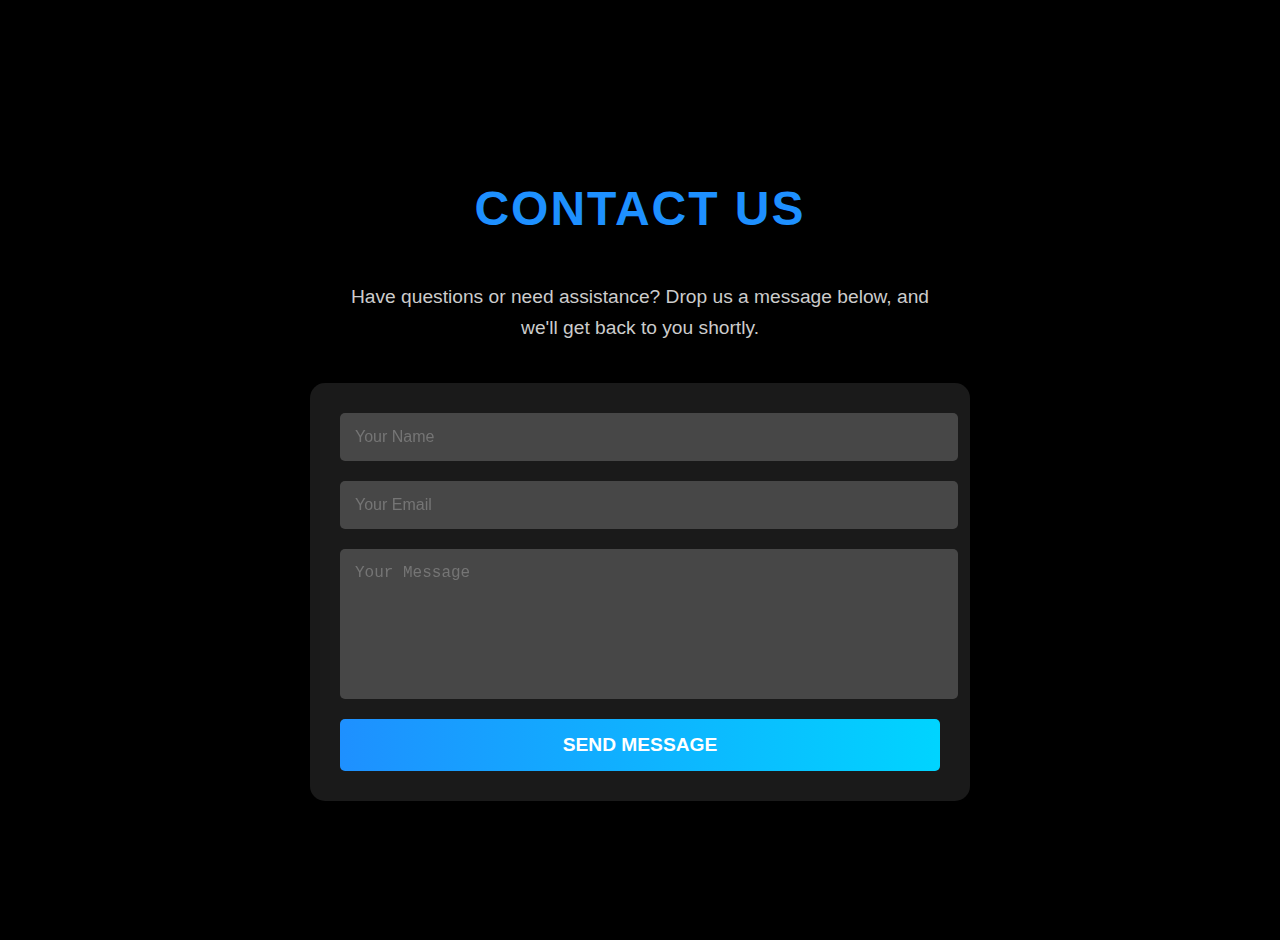
==== contact.html @ 98ff3cf0 "Add files via upload" ====
<!DOCTYPE html>
<html lang="en">
<head>
    <meta charset="UTF-8">
    <meta name="viewport" content="width=device-width, initial-scale=1.0">
    <title>Contact Us</title>
    <style>
        /* General Styling */
        body {
            margin: 0;
            font-family: 'Poppins', sans-serif;
            background-color: #000; /* Black background */
            color: #fff; /* White text */
            line-height: 1.6;
        }

        /* Contact Section */
        .contact-section {
            display: flex;
            flex-direction: column;
            align-items: center;
            justify-content: center;
            min-height: 100vh;
            padding: 20px;
            position: relative;
        }

        .contact-section h1 {
            font-size: 3rem;
            margin-bottom: 15px;
            color: #1e90ff; /* Vibrant Blue */
            text-transform: uppercase;
            letter-spacing: 2px;
        }

        .contact-section p {
            font-size: 1.2rem;
            margin-bottom: 40px;
            max-width: 600px;
            text-align: center;
            color: #ccc; /* Soft White */
        }

        /* Form Container */
        .form-container {
            background: rgba(255, 255, 255, 0.1);
            backdrop-filter: blur(10px);
            padding: 30px;
            border-radius: 15px;
            box-shadow: 0 8px 20px rgba(0, 0, 0, 0.5);
            width: 100%;
            max-width: 600px;
        }

        .form-container form {
            display: flex;
            flex-direction: column;
            gap: 20px;
        }

        .form-container input,
        .form-container textarea {
            width: 98%;
            padding: 15px;
            border: none;
            border-radius: 5px;
            background: rgba(255, 255, 255, 0.2);
            color: #fff;
            font-size: 1rem;
            outline: none;
            transition: background 0.3s ease-in-out, transform 0.2s ease-in-out;
        }

        .form-container input:focus,
        .form-container textarea:focus {
            background: rgba(255, 255, 255, 0.3);
            transform: scale(1.02);
        }

        .form-container textarea {
            resize: none;
            height: 120px;
        }

        .form-container button {
            padding: 15px;
            border: none;
            border-radius: 5px;
            background: linear-gradient(90deg, #1e90ff, #00d4ff);
            color: #fff;
            font-size: 1.2rem;
            font-weight: bold;
            text-transform: uppercase;
            cursor: pointer;
            transition: background 0.3s ease-in-out, transform 0.2s ease-in-out;
        }

        .form-container button:hover {
            background: linear-gradient(90deg, #00d4ff, #1e90ff);
            transform: scale(1.05);
        }

        /* Decorative Elements */
        .background-circle {
            position: absolute;
            border-radius: 50%;
            background: rgba(255, 255, 255, 0.1);
            animation: float 8s infinite ease-in-out;
            z-index: -1;
        }

        .background-circle:nth-child(1) {
            width: 200px;
            height: 200px;
            top: 10%;
            left: 15%;
            animation-delay: 0s;
        }

        .background-circle:nth-child(2) {
            width: 150px;
            height: 150px;
            bottom: 20%;
            right: 20%;
            animation-delay: 2s;
        }

        .background-circle:nth-child(3) {
            width: 300px;
            height: 300px;
            top: 30%;
            right: 10%;
            animation-delay: 4s;
        }

        @keyframes float {
            0%, 100% {
                transform: translateY(0);
            }
            50% {
                transform: translateY(-20px);
            }
        }

        /* Responsive Design */
        @media (max-width: 768px) {
            .contact-section h1 {
                font-size: 2.5rem;
            }

            .contact-section p {
                font-size: 1rem;
            }
        }
    </style>
</head>
<body>
    <section class="contact-section">
        <h1>Contact Us</h1>
        <p>Have questions or need assistance? Drop us a message below, and we'll get back to you shortly.</p>
        <div class="form-container">
            <form>
                <input type="text" name="name" placeholder="Your Name" required>
                <input type="email" name="email" placeholder="Your Email" required>
                <textarea name="message" placeholder="Your Message" required></textarea>
                <button type="submit">Send Message</button>
            </form>
        </div>

        <!-- Decorative Circles -->
        <div class="background-circle"></div>
        <div class="background-circle"></div>
        <div class="background-circle"></div>
    </section>
</body>
</html>
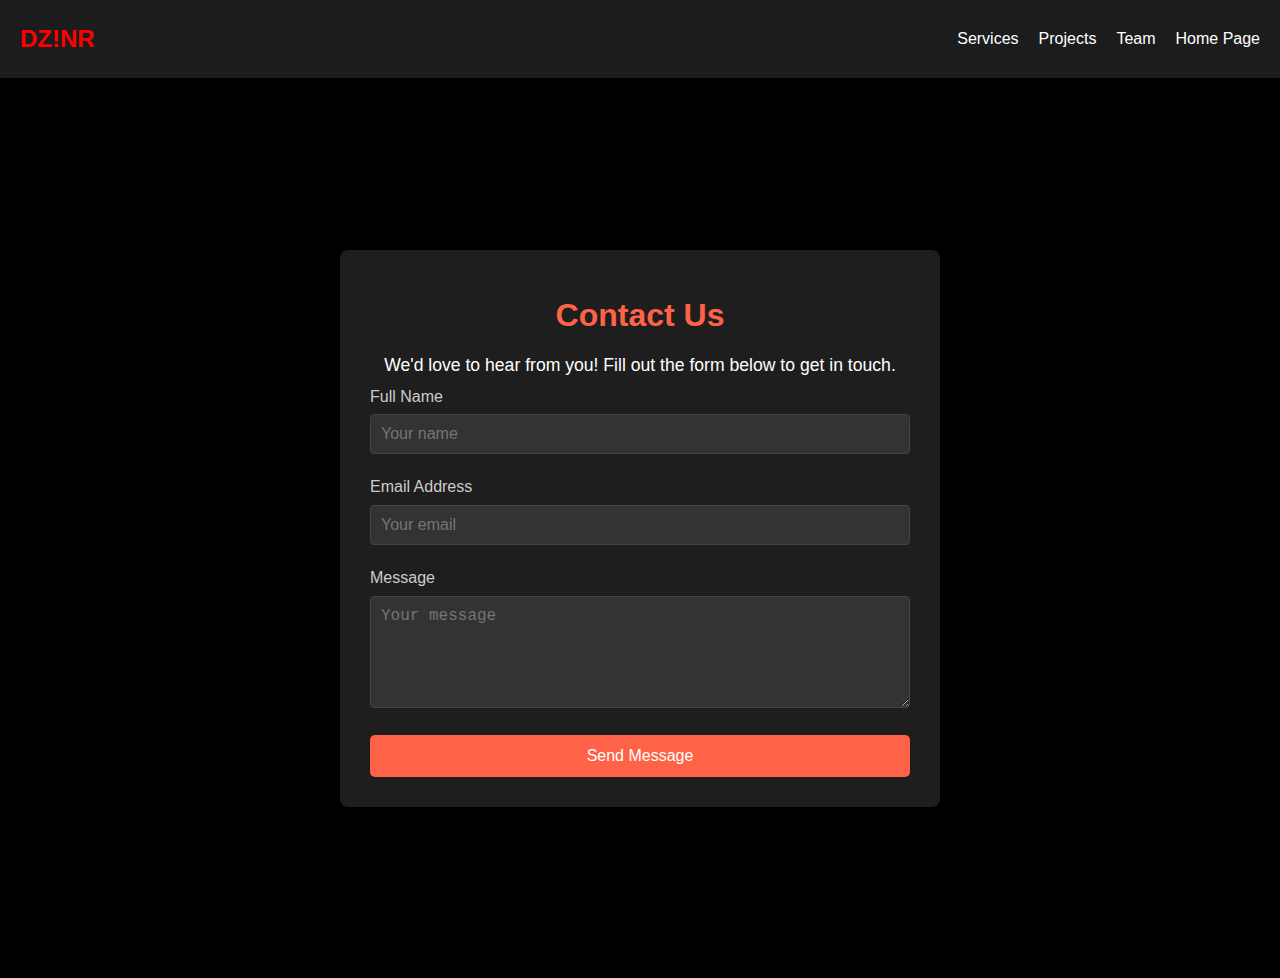
==== commit 8d72aacb: "Add files via upload" ====
--- a/contact.html
+++ b/contact.html
@@ -5,172 +5,165 @@
     <meta name="viewport" content="width=device-width, initial-scale=1.0">
     <title>Contact Us</title>
     <style>
-        /* General Styling */
+        * {
+            margin: 0;
+            padding: 0;
+            box-sizing: border-box;
+        }
+
         body {
-            margin: 0;
-            font-family: 'Poppins', sans-serif;
-            background-color: #000; /* Black background */
-            color: #fff; /* White text */
+            font-family: Arial, sans-serif;
+            background-color: #121212;
+            color: #fff;
             line-height: 1.6;
         }
 
-        /* Contact Section */
         .contact-section {
             display: flex;
-            flex-direction: column;
+            justify-content: center;
             align-items: center;
-            justify-content: center;
-            min-height: 100vh;
+            height: 100vh;
             padding: 20px;
-            position: relative;
         }
 
-        .contact-section h1 {
-            font-size: 3rem;
-            margin-bottom: 15px;
-            color: #1e90ff; /* Vibrant Blue */
-            text-transform: uppercase;
-            letter-spacing: 2px;
-        }
-
-        .contact-section p {
-            font-size: 1.2rem;
-            margin-bottom: 40px;
-            max-width: 600px;
-            text-align: center;
-            color: #ccc; /* Soft White */
-        }
-
-        /* Form Container */
-        .form-container {
-            background: rgba(255, 255, 255, 0.1);
-            backdrop-filter: blur(10px);
+        .contact-container {
+            background-color: #1e1e1e;
             padding: 30px;
-            border-radius: 15px;
-            box-shadow: 0 8px 20px rgba(0, 0, 0, 0.5);
+            border-radius: 8px;
+            box-shadow: 0 5px 15px rgba(0, 0, 0, 0.3);
             width: 100%;
             max-width: 600px;
         }
 
-        .form-container form {
-            display: flex;
-            flex-direction: column;
-            gap: 20px;
+        h1 {
+            text-align: center;
+            color: #ff6347;
+            margin-bottom: 15px;
         }
 
-        .form-container input,
-        .form-container textarea {
-            width: 98%;
-            padding: 15px;
+        p {
+            text-align: center;
+            margin-bottom: 20px;
+            font-size: 1.1rem;
+        }
+
+        .form-group {
+            margin-bottom: 20px;
+        }
+
+        label {
+            display: block;
+            font-size: 1rem;
+            margin-bottom: 5px;
+            color: #ccc;
+        }
+
+        input, textarea {
+            width: 100%;
+            padding: 10px;
+            font-size: 1rem;
+            border: 1px solid #444;
+            border-radius: 4px;
+            background-color: #333;
+            color: #fff;
+        }
+
+        input:focus, textarea:focus {
+            border-color: #ff6347;
+            outline: none;
+        }
+
+        textarea {
+            resize: vertical;
+        }
+
+        .submit-btn {
+            background-color: #ff6347;
+            color: #fff;
+            padding: 12px 20px;
             border: none;
             border-radius: 5px;
-            background: rgba(255, 255, 255, 0.2);
-            color: #fff;
             font-size: 1rem;
-            outline: none;
-            transition: background 0.3s ease-in-out, transform 0.2s ease-in-out;
+            width: 100%;
+            cursor: pointer;
+            transition: background-color 0.3s ease;
         }
 
-        .form-container input:focus,
-        .form-container textarea:focus {
-            background: rgba(255, 255, 255, 0.3);
-            transform: scale(1.02);
+        .submit-btn:hover {
+            background-color: #ff4500;
         }
 
-        .form-container textarea {
-            resize: none;
-            height: 120px;
+        .submit-btn:active {
+            background-color: #e03e00;
         }
 
-        .form-container button {
-            padding: 15px;
-            border: none;
-            border-radius: 5px;
-            background: linear-gradient(90deg, #1e90ff, #00d4ff);
-            color: #fff;
-            font-size: 1.2rem;
-            font-weight: bold;
-            text-transform: uppercase;
-            cursor: pointer;
-            transition: background 0.3s ease-in-out, transform 0.2s ease-in-out;
-        }
-
-        .form-container button:hover {
-            background: linear-gradient(90deg, #00d4ff, #1e90ff);
-            transform: scale(1.05);
-        }
-
-        /* Decorative Elements */
-        .background-circle {
-            position: absolute;
-            border-radius: 50%;
-            background: rgba(255, 255, 255, 0.1);
-            animation: float 8s infinite ease-in-out;
-            z-index: -1;
-        }
-
-        .background-circle:nth-child(1) {
-            width: 200px;
-            height: 200px;
-            top: 10%;
-            left: 15%;
-            animation-delay: 0s;
-        }
-
-        .background-circle:nth-child(2) {
-            width: 150px;
-            height: 150px;
-            bottom: 20%;
-            right: 20%;
-            animation-delay: 2s;
-        }
-
-        .background-circle:nth-child(3) {
-            width: 300px;
-            height: 300px;
-            top: 30%;
-            right: 10%;
-            animation-delay: 4s;
-        }
-
-        @keyframes float {
-            0%, 100% {
-                transform: translateY(0);
-            }
-            50% {
-                transform: translateY(-20px);
-            }
-        }
-
-        /* Responsive Design */
         @media (max-width: 768px) {
-            .contact-section h1 {
-                font-size: 2.5rem;
-            }
-
-            .contact-section p {
-                font-size: 1rem;
+            .contact-container {
+                padding: 20px;
             }
         }
     </style>
+    <link rel="stylesheet" href="css/styles.css">
 </head>
 <body>
+    <header>
+    <div class="logo">DZ!NR</div>
+    <nav class="navbar">
+        <a href="#services">Services</a>
+        <a href="#projects">Projects</a>
+        <a href="#team">Team</a>
+        <a href="index.html">Home Page</a>
+    </nav>
+    <div class="hamburger">
+        <span></span>
+        <span></span>
+        <span></span>
+    </div>
+    </header>
+
     <section class="contact-section">
-        <h1>Contact Us</h1>
-        <p>Have questions or need assistance? Drop us a message below, and we'll get back to you shortly.</p>
-        <div class="form-container">
-            <form>
-                <input type="text" name="name" placeholder="Your Name" required>
-                <input type="email" name="email" placeholder="Your Email" required>
-                <textarea name="message" placeholder="Your Message" required></textarea>
-                <button type="submit">Send Message</button>
+        <div class="contact-container">
+            <h1>Contact Us</h1>
+            <p>We'd love to hear from you! Fill out the form below to get in touch.</p>
+            
+            <form id="contact-form">
+                <div class="form-group">
+                    <label for="name">Full Name</label>
+                    <input type="text" id="name" name="name" placeholder="Your name" required>
+                </div>
+
+                <div class="form-group">
+                    <label for="email">Email Address</label>
+                    <input type="email" id="email" name="email" placeholder="Your email" required>
+                </div>
+
+                <div class="form-group">
+                    <label for="message">Message</label>
+                    <textarea id="message" name="message" rows="5" placeholder="Your message" required></textarea>
+                </div>
+
+                <button type="submit" class="submit-btn">Send Message</button>
             </form>
         </div>
+    </section>
 
-        <!-- Decorative Circles -->
-        <div class="background-circle"></div>
-        <div class="background-circle"></div>
-        <div class="background-circle"></div>
-    </section>
+    <script>
+        document.getElementById('contact-form').addEventListener('submit', function(e) {
+            e.preventDefault(); // Prevent form submission for demonstration
+
+            const name = document.getElementById('name').value;
+            const email = document.getElementById('email').value;
+            const message = document.getElementById('message').value;
+
+            if (name && email && message) {
+                alert('Thank you for contacting us, ' + name + '. We will get back to you shortly!');
+                // You can submit the form here using AJAX or through the backend
+                document.getElementById('contact-form').reset(); // Reset the form after submission
+            } else {
+                alert('Please fill in all the fields.');
+            }
+        });
+    </script>
+    <script src="script.js"></script>
 </body>
 </html>--- a/css/styles.css
+++ b/css/styles.css
@@ -0,0 +1,414 @@
+/* General Styles */
+body {
+    font-family: 'Poppins', sans-serif;
+    margin: 0;
+    padding: 0;
+    color: white;
+    background-color: black;
+}
+
+h1, h2, h3 {
+    margin: 10px 0;
+}
+
+p {
+    margin: 5px 0;
+}
+.custom-icon {
+   color: orange; 
+   font-size: 28px; 
+   background-color: white; 
+   border-radius: 50%; 
+   border: 1px solid orange; 
+   width: 10%;
+}
+ 
+
+ /* Navbar */
+header {
+    display: flex;
+    justify-content: space-between;
+    align-items: center;
+    padding: 20px;
+    background-color: #1c1c1c;
+    position: sticky;
+    top: 0;
+    z-index: 1000;
+}
+
+header .logo {
+    font-size: 24px;
+    font-weight: bold;
+    color: red;
+}
+
+header .navbar {
+    display: flex;
+    gap: 20px;
+}
+
+header .navbar a {
+    text-decoration: none;
+    color: white;
+    font-size: 16px;
+    transition: color 0.3s;
+}
+
+header .navbar a:hover {
+    color: orange;
+}
+
+/* Hamburger Menu */
+.hamburger {
+    display: none;
+    flex-direction: column;
+    gap: 5px;
+    cursor: pointer;
+}
+
+.hamburger span {
+    display: block;
+    width: 25px;
+    height: 3px;
+    background-color: white;
+    transition: transform 0.3s ease;
+}
+
+/* Responsive Styles */
+@media (max-width: 768px) {
+    header .navbar {
+        display: none; /* Hide navbar links */
+        flex-direction: column;
+        gap: 10px;
+        position: absolute;
+        top: 70px;
+        right: 20px;
+        width: 80%;
+        background-color: #1c1c1c;
+        padding: 20px;
+        border-radius: 8px;
+        box-shadow: 0 4px 6px rgba(0, 0, 0, 0.3);
+    }
+
+    header .navbar.active {
+        display: flex; /* Show navbar links on toggle */
+    }
+
+    .hamburger {
+        display: flex; /* Show hamburger menu icon */
+    }
+
+    .hamburger.active span:nth-child(1) {
+        transform: rotate(45deg) translate(5px, 5px);
+    }
+
+    .hamburger.active span:nth-child(2) {
+        opacity: 0; /* Hide middle bar */
+    }
+
+    .hamburger.active span:nth-child(3) {
+        transform: rotate(-45deg) translate(5px, -5px);
+    }
+}
+
+/* Hero Section */
+.hero {
+    text-align: center;
+    padding: 50px;
+    background-color: #black;
+}
+
+.hero img{
+    width:100%;
+}
+.hero h1 {
+    font-size: 36px;
+    margin-bottom: 20px;
+}
+
+.hero-buttons button {
+    margin: 10px;
+    padding: 10px 20px;
+    border: none;
+    background-color: orange;
+    color: black;
+    cursor: pointer;
+    font-size: 16px;
+    border-radius: 5px;
+}
+
+.hero-buttons .btn-secondary {
+    background-color: white;
+    color: black;
+}
+
+/* Projects Section */
+.projects {
+    padding: 50px 20px;
+    text-align: left;
+}
+
+.project-container {
+    display: flex;
+    justify-content: center;
+    gap: 20px;
+    flex-wrap: wrap;
+}
+
+.project-card {
+    background-color: #1c1c1c;
+    padding: 20px;
+    border-radius: 10px;
+    width: 250px;
+}
+
+/* Services Section */
+.services {
+    padding: 50px 20px;
+    text-align: left;
+}
+.services h3{
+    font-weight:bold; 
+    font-size:18px;
+}
+.service-container {
+    display: flex;
+    justify-content: center;
+    gap: 20px;
+    flex-wrap: wrap;
+}
+
+.service-card {
+    background-color: #1c1c1c;
+    padding: 20px;
+    border-radius: 10px;
+    width: 250px;
+}
+.service-card i{
+    display:block;
+    margin-bottom: 5px;
+}
+
+.service-card:hover {
+    transform: translateY(-3px);
+    box-shadow: 0 0 10px rgba(255, 79, 0, 0.3), 
+                0 0 5px rgba(255, 79, 0, 0.2) inset;
+}
+
+
+/* OUR Project*/
+.project-section {
+    display: flex;
+    flex-wrap: wrap;
+    gap: 20px;
+    justify-content: center;
+}
+
+.project-card {
+    background: #1e1e1e;
+    border-radius: 10px;
+    box-shadow: 0 4px 6px rgba(0, 0, 0, 0.3);
+    overflow: hidden;
+    width: 300px;
+    text-align: left;
+    padding: 20px;
+    transition: transform 0.3s ease;
+}
+
+.project-card:hover {
+    transform: translateY(-10px);
+}
+
+.project-image {
+    width: 100%;
+    height: 150px;
+    object-fit: cover;
+    border-radius: 10px 10px 0 0;
+}
+
+h2 {
+    font-size: 3em;
+    margin: 15px 0;
+    font-weigth:bold;
+    display: flex;
+    flex-direction: left;
+    
+}
+
+.author {
+    display: flex;
+    align-items: center;
+    justify-content: left;
+    gap: 10px;
+    margin-bottom: 10px;
+    color: #bbbbbb;
+}
+
+.tags {
+    display: flex;
+    gap: 10px;
+    justify-content: left;
+    flex-wrap: wrap;
+    margin-bottom: 15px;
+}
+
+.tag {
+    background: #333333;
+    border-radius: 5px;
+    padding: 5px 10px;
+    font-size: 0.9rem;
+    color: #bbbbbb;
+}
+
+.description {
+    font-size: 0.9rem;
+    line-height: 1.5;
+    margin-bottom: 20px;
+}
+
+.project-button {
+    background: #ff4f00;
+    color: #ffffff;
+    border: none;
+    margin: 0px auto;  
+    padding: 10px 20px;
+    border-radius: 5px;
+    cursor: pointer;
+    transition: background 0.3s ease;
+}
+
+.project-button:hover {
+    background: #ff6f30;
+}
+.project-card {
+    background: #1e1e1e;
+    border-radius: 10px;
+    box-shadow: 0 4px 6px rgba(0, 0, 0, 0.3);
+    overflow: hidden;
+    width: 300px;
+    text-align: left;
+    padding: 20px;
+    transition: transform 0.3s ease, box-shadow 0.3s ease;
+}
+    
+
+.project-card:hover {
+    transform: translateY(-10px);
+    box-shadow: 0 0 10px rgba(255, 255, 255, 0.3), 
+                0 0 5px rgba(255, 255, 255, 0.2) inset;
+}
+/*End OF Project*/
+/* last button*/
+.lastp{
+   padding: 7px 10px;
+   margin: 5px 0px;
+   display: flex;
+   flex-direction: column;
+   justify-contain: center;
+   align-item: center;
+   text-align:center;
+}
+.lastp h1{
+    font-size: 36px;
+    margin-bottom: 20px;
+    padding: 2% 10%;
+}
+.btnls{
+    margin: 10px auto;
+    text-align:center;
+    background-color: #ff4f00;
+    color: #ffffff;
+    cursor:pointer;
+    border-radius: 13px;
+    width:70%;
+    padding: 10px 6px;
+    font-weigth: bold;
+    font-size: 18px;
+    margin-bottom: 20px;
+
+}
+.btnls:hover {
+    background: #ff6f30;
+}
+
+/* Testimonials Section */
+.testimonials {
+    padding: 50px 20px;
+    text-align: center;
+}
+
+.slideshow-container {
+    position: relative;
+    max-width: 600px;
+    margin: auto;
+    overflow: hidden;
+}
+
+.review-card {
+    display: none;
+    text-align: center;
+    background-color: #1c1c1c;
+    color: #fff;
+    padding: 20px;
+    border-radius: 10px;
+    width: 100%;
+    box-sizing: border-box;
+}
+
+.review-card.active {
+    display: block;
+}
+
+.review-card img {
+    width: 50%;
+    height: 140px;
+    object-fit: cover;
+    border-radius: 50%;
+}
+
+.review-card h3 {
+    font-weight: bold;
+}
+
+.prev, .next {
+    position: absolute;
+    top: 50%;
+    transform: translateY(-50%);
+    background-color: rgba(0, 0, 0, 0.5);
+    color: white;
+    border: none;
+    padding: 10px;
+    cursor: pointer;
+    border-radius: 50%;
+}
+
+.prev {
+    left: 10px;
+}
+
+.next {
+    right: 10px;
+}
+
+.prev:hover, .next:hover {
+    background-color: #333;
+}
+
+/*  Footer */
+.footer {
+    text-align: center;
+    padding: 20px;
+    background-color: #1c1c1c;
+}
+
+.footer a {
+    color: orange;
+    text-decoration: none;
+}
+
+.footer .social-links a {
+    margin: 0 10px;
+    text-decoration: none;
+    color: orange;
+}
+
